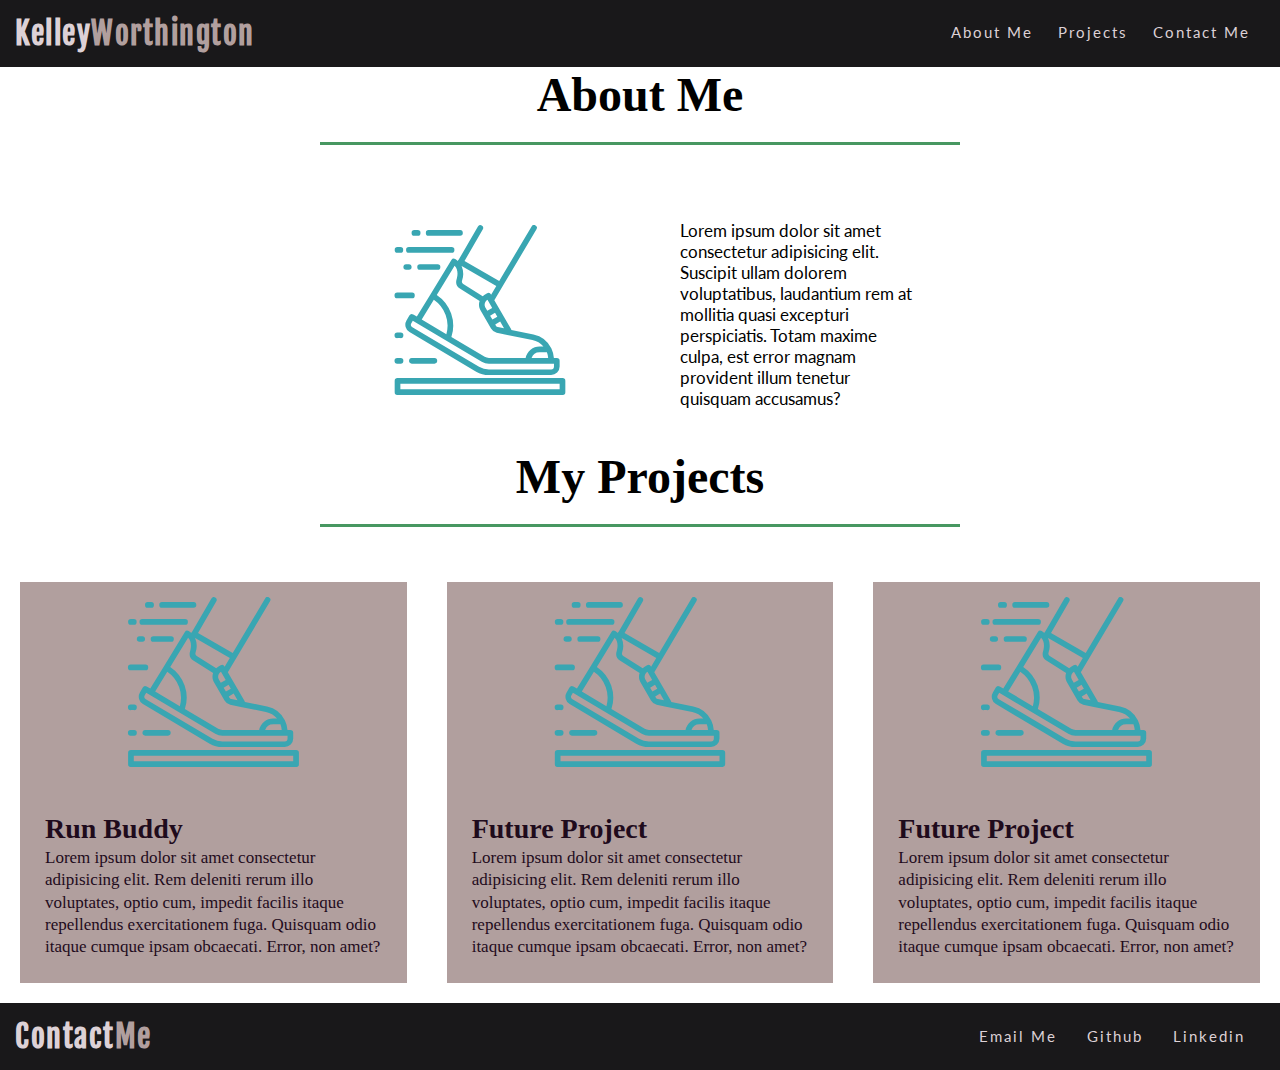
==== test.html @ 18ed3b27 "Trying out a different layout with test html and test css" ====
<!DOCTYPE html>
    <html lang="en">
    <head>
        <meta charset="UTF-8">
        <meta http-equiv="X-UA-Compatible" content="IE=edge">
        <meta name="viewport" content="width=device-width, initial-scale=1.0">
        <link rel="stylesheet" type="text/css" href="./assets/css/test.css">
        <link rel="preconnect" href="https://fonts.gstatic.com">
        <link rel="preconnect" href="https://fonts.gstatic.com">
        <link href="https://fonts.googleapis.com/css2?family=Fjalla+One&family=Lato&display=swap" rel="stylesheet">    <title>Kelley Worthington</title>    
        <title>Document</title>
    </head>
    <body>
        <header>
            <h1>Kelley<span class="color-tone">Worthington</span></h1>
            <nav>
                <ul>
                    <li><a href="#about-me">About Me</a></li>
                    <li><a href="#my-projects">Projects</a></li>
                    <li><a href="#contact-me">Contact Me</a></li>
                </ul>
            </nav>
        </header>
        <!-- was my-projects -->
        <section id="about-me">

            <div class="flex-row">
            <h2 class="section-title primary-border">About Me</h2>
            </div>
        <div class="bio-info">
            <article class="bio">
                <img src="./assets/runbuddy.svg" width="200px" height="200px" alt="Placeholder Bio Image">
                </article>
        <div class="bio-info">
            <article class="bio">
            <p>Lorem ipsum dolor sit amet consectetur adipisicing elit. Suscipit ullam dolorem voluptatibus, laudantium rem at mollitia quasi excepturi perspiciatis. Totam maxime culpa, est error magnam provident illum tenetur quisquam accusamus?</p>
             </article>
        </div>
        </div>
        </section>
                <!-- Project Information -->
        <section id="my-projects">
            <div class="flex-row">
            <h2 class="section-title primary-border">My Projects</h2>
            </div>
        <div class="projects">
            <article class="project">
               <a href="#"><img src="./assets/runbuddy.svg" width="200px" height="200px" alt="Run Buddy Logo - Running Shoe"></a>
                <div class="project-info"> 
                    <h3 class="project-name">Run Buddy</h3>
                    <p>Lorem ipsum dolor sit amet consectetur adipisicing elit. Rem deleniti rerum illo voluptates, optio cum, impedit facilis itaque repellendus exercitationem fuga. Quisquam odio itaque cumque ipsam obcaecati. Error, non amet?
                </p>
                </div>
            </article>
            <article class="project">
            <a href="#"><img src="./assets/runbuddy.svg" width="200px" height="200px" alt="Placeholder Image"></a>
            <div class="project-info">
                    <h3 class="project-name">Future Project</h3>
                    <p>Lorem ipsum dolor sit amet consectetur adipisicing elit. Rem deleniti rerum illo voluptates, optio cum, impedit facilis itaque repellendus exercitationem fuga. Quisquam odio itaque cumque ipsam obcaecati. Error, non amet?
                </p>
                </div>
            </article>

            <article class="project">
                <a href="#"><img src="./assets/runbuddy.svg" width="200px" height="200px" alt="Placeholder Image"></a>
                <div class="project-info">
                    <h3 class="project-name">Future Project</h3>
                    <p>Lorem ipsum dolor sit amet consectetur adipisicing elit. Rem deleniti rerum illo voluptates, optio cum, impedit facilis itaque repellendus exercitationem fuga. Quisquam odio itaque cumque ipsam obcaecati. Error, non amet?
                </p>
                </div>
            </article>
        </div>
    <footer>
            <div id="contact-me" class="contact">
                <h1>Contact<span class="color-tone">Me</span></h1>
                <ul>
                <li><a href="mailto:kelleymarne@gmail.com" target="_blank">Email Me</a></li>
                <li><a href="#" target="_blank">Github</a></li>
                <li><a href="https://www.linkedin.com/in/kelley-worthington-8347a7203/" target="_blank">Linkedin</a></li>
            </ul>
            </div>
    </footer>

    </body>
    </html>
---- assets/css/test.css ----
* {
    box-sizing: border-box;
    padding: 0;
    margin: 0;
}
header {
    background-color: #19181A;
    width: 100%;
    padding: 15px;
    display: flex;
    justify-content: space-between;
    flex-wrap: wrap;
    position: -webkit-sticky;
    position: sticky;
    top: 0;
}
h1 {
    color: #ddd1d6;
    font-size: 30px;
    font-family: 'Fjalla One', sans-serif;
    letter-spacing: 1.5px;
}
.color-tone {
    color: #B19F9E;
}
header nav {
    margin: 8px 0;
}
header nav ul  {
    list-style-type: none;
    display: flex;
    flex-wrap: wrap;
    justify-content: space-around;
    align-items: center;
}
header nav ul li a{
    font-family: 'Lato', sans-serif;
    padding: 10px;
    text-decoration: none;
    color: #ddd1d6;
    font-size: 15px;
    letter-spacing: 2px;
    margin-right: 5px;
}
header nav ul li a:hover {
    font-size: 20px;
    letter-spacing: 2px;
}

.section-title {
    font-size: 48px;
    border-bottom: 3px solid #479761;
    padding-bottom: 20px;
    text-align: center;
    margin: 0 auto 35px auto;
    width: 50%;
}
.bio-info {
    width: 50%;
    margin: 0 auto;
    display: flex;
    flex-wrap: wrap;
    justify-content: space-around;
}
.bio {
    margin: 20px;
    padding: 10px;
    flex: 1;
}
.bio p {
    font-size: 17px;
    padding: 10px;
    font-family: 'Lato', sans-serif;
}


/* Project Styles */
.projects {
    width: 100%;
    margin: 0 auto;
    display: flex;
    flex-wrap: wrap;
    justify-content: space-around;
}

.project {
    margin: 20px;
    background-color: #B19F9E;
    color: #1f0b1c;
    flex: 1;
}
.project img, .bio img {
    width: 100%;
    padding: 15px;
}
.project-info {
    padding: 25px;
    line-height: 1.3;
}
.project-info h3 {
    font-size: 28px;
}

.project-info p {
    font-size: 17px;
}

.flex-row {
    display: flex;
}

/* Contact Me Styles */
.contact {
    background-color: #19181A;
    width: 100%;
    padding: 15px;
    display: flex;
    justify-content: space-between;
    flex-wrap: wrap;
}
footer ul  {
    list-style-type: none;
    display: flex;
    flex-wrap: wrap;
    justify-content: space-around;
    align-items: center;
}
footer ul li a{
    font-family: 'Lato', sans-serif;
    padding: 10px;
    text-decoration: none;
    color: #ddd1d6;
    font-size: 15px;
    letter-spacing: 2px;
    margin-right: 10px;
}
footer ul li a:hover {
    font-size: 20px;
    letter-spacing: 2px;
}
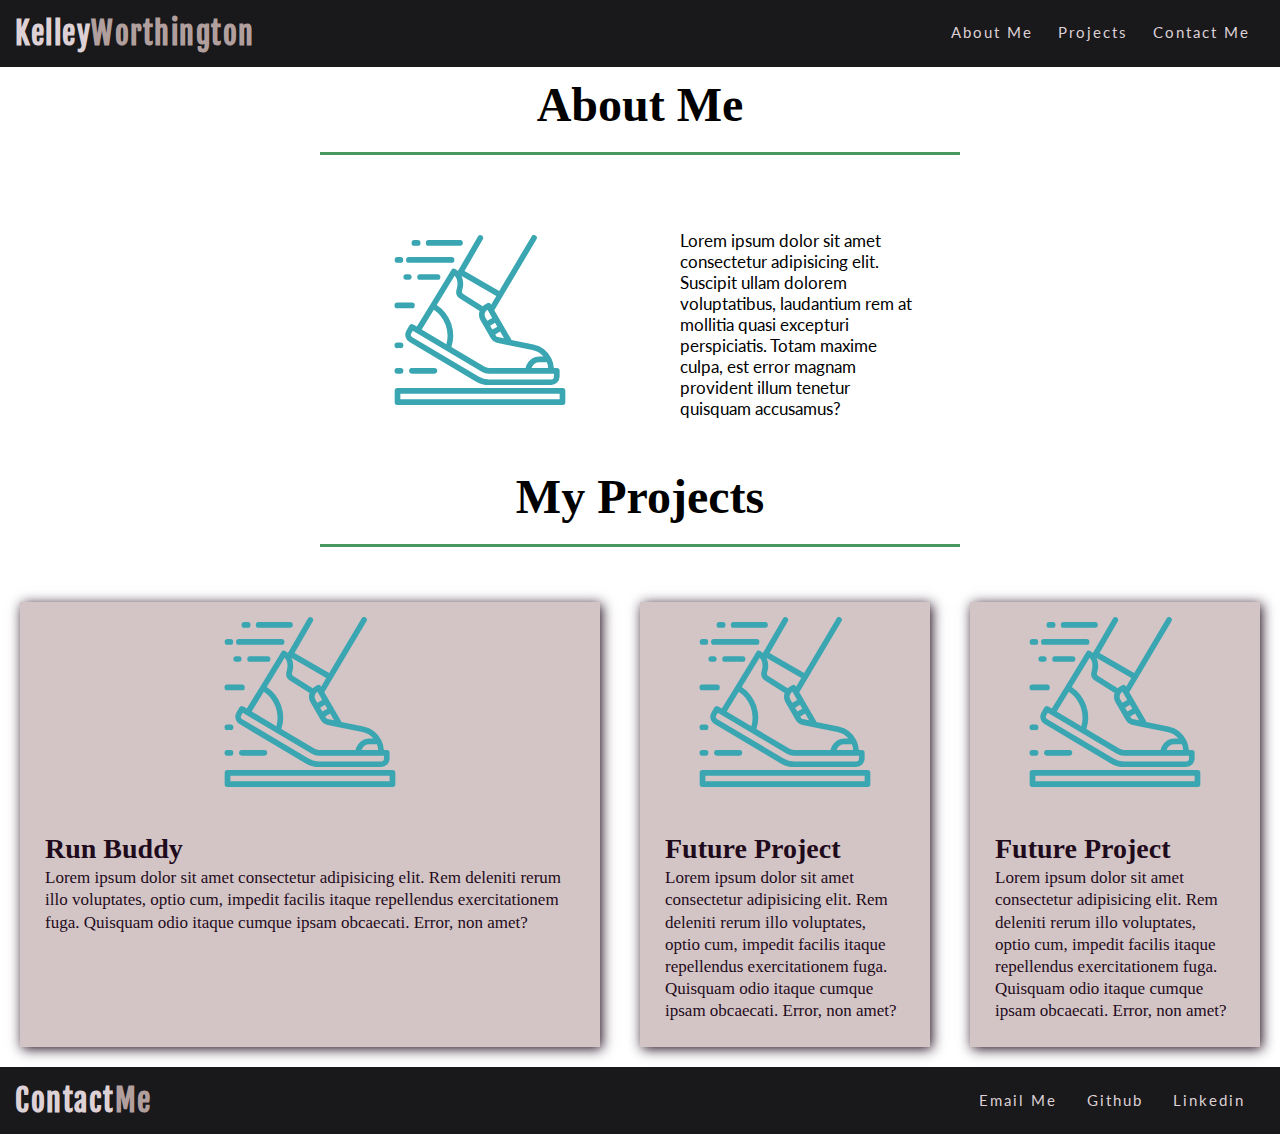
==== commit 4e9ce5e0: "researching flex more, testing out different styles" ====
--- a/test.html
+++ b/test.html
@@ -39,12 +39,12 @@
         </div>
         </section>
                 <!-- Project Information -->
-        <section id="my-projects">
             <div class="flex-row">
             <h2 class="section-title primary-border">My Projects</h2>
             </div>
-        <div class="projects">
-            <article class="project">
+            <!-- project container -->
+        <div class="projects-container" id="my-projects">
+            <article class="project run-buddy">
                <a href="#"><img src="./assets/runbuddy.svg" width="200px" height="200px" alt="Run Buddy Logo - Running Shoe"></a>
                 <div class="project-info"> 
                     <h3 class="project-name">Run Buddy</h3>
@@ -52,6 +52,7 @@
                 </p>
                 </div>
             </article>
+
             <article class="project">
             <a href="#"><img src="./assets/runbuddy.svg" width="200px" height="200px" alt="Placeholder Image"></a>
             <div class="project-info">
--- a/assets/css/test.css
+++ b/assets/css/test.css
@@ -3,8 +3,15 @@
     padding: 0;
     margin: 0;
 }
+:root {
+    --dark: #19181A;
+    --light: #ddd1d6; 
+    --sage: #479761;
+    --lavender: #d3c5c5;
+    --dark-purple:#1f0b1c;
+}
 header {
-    background-color: #19181A;
+    background-color: var(--dark);
     width: 100%;
     padding: 15px;
     display: flex;
@@ -15,7 +22,7 @@
     top: 0;
 }
 h1 {
-    color: #ddd1d6;
+    color: var(--light);
     font-size: 30px;
     font-family: 'Fjalla One', sans-serif;
     letter-spacing: 1.5px;
@@ -37,30 +44,33 @@
     font-family: 'Lato', sans-serif;
     padding: 10px;
     text-decoration: none;
-    color: #ddd1d6;
+    color: var(--light);
     font-size: 15px;
     letter-spacing: 2px;
     margin-right: 5px;
 }
 header nav ul li a:hover {
-    font-size: 20px;
-    letter-spacing: 2px;
+    color: var(--dark);
+    background-color:var(--light);
+    border-radius: 5px;
 }
 
 .section-title {
     font-size: 48px;
-    border-bottom: 3px solid #479761;
+    border-bottom: 3px solid var(--sage);
     padding-bottom: 20px;
     text-align: center;
-    margin: 0 auto 35px auto;
+    margin: 10px auto 35px auto;
     width: 50%;
 }
+
 .bio-info {
     width: 50%;
     margin: 0 auto;
     display: flex;
     flex-wrap: wrap;
     justify-content: space-around;
+    
 }
 .bio {
     margin: 20px;
@@ -75,19 +85,22 @@
 
 
 /* Project Styles */
-.projects {
+.projects-container {
     width: 100%;
     margin: 0 auto;
     display: flex;
     flex-wrap: wrap;
     justify-content: space-around;
+
 }
 
 .project {
     margin: 20px;
-    background-color: #B19F9E;
-    color: #1f0b1c;
+    background-color: var(--lavender);
+    color: var(--dark-purple);
     flex: 1;
+    box-shadow: 2px 2px 12px;
+
 }
 .project img, .bio img {
     width: 100%;
@@ -108,10 +121,14 @@
 .flex-row {
     display: flex;
 }
+.run-buddy {
+    flex-grow: 2;
+}
+ 
 
 /* Contact Me Styles */
 .contact {
-    background-color: #19181A;
+    background-color: var(--dark);
     width: 100%;
     padding: 15px;
     display: flex;
@@ -129,12 +146,13 @@
     font-family: 'Lato', sans-serif;
     padding: 10px;
     text-decoration: none;
-    color: #ddd1d6;
+    color:var(--light);
     font-size: 15px;
     letter-spacing: 2px;
     margin-right: 10px;
 }
 footer ul li a:hover {
-    font-size: 20px;
-    letter-spacing: 2px;
+    color: var(--dark);
+    background-color: var(--light);
+    border-radius: 5px;
 }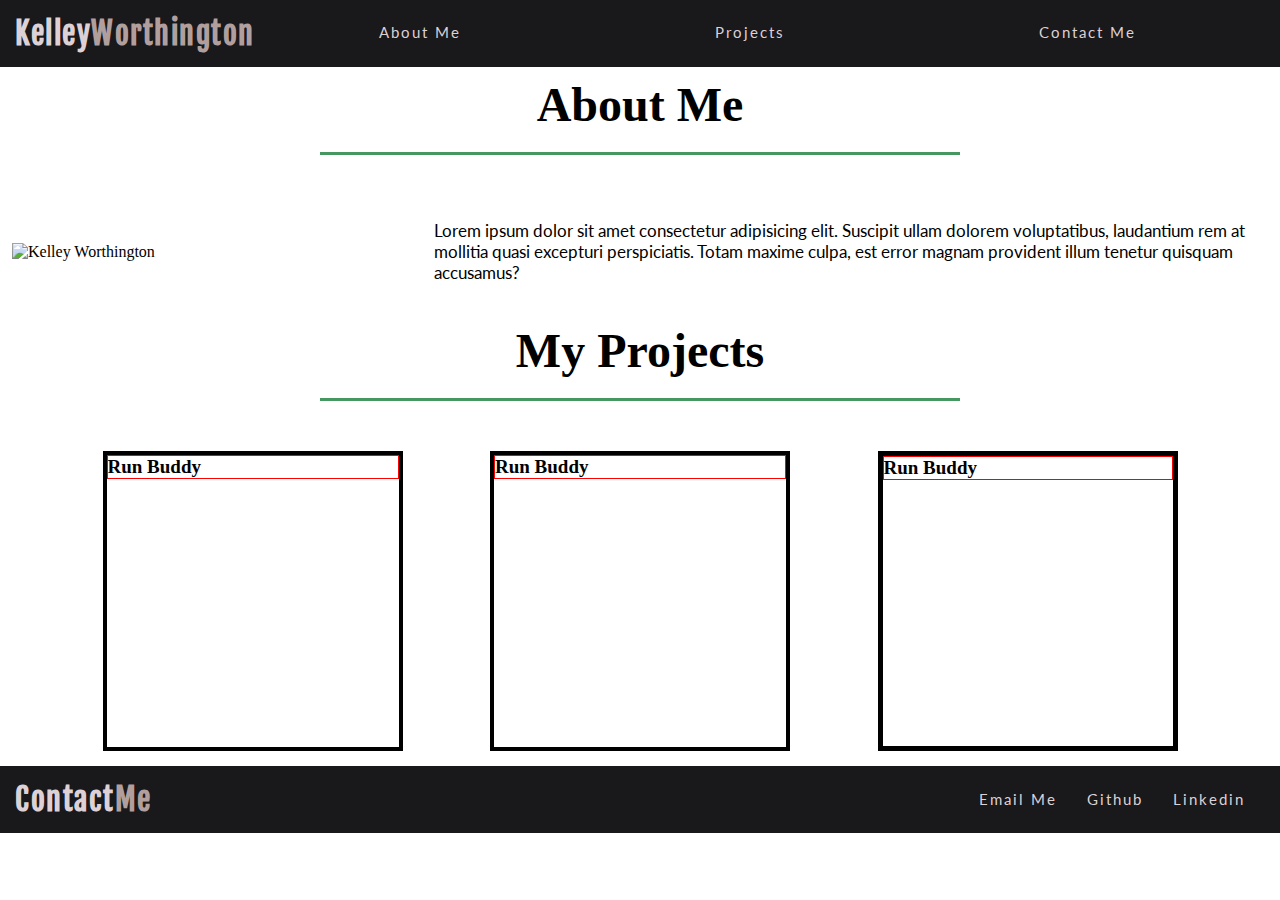
==== commit 9b1d5bd6: "trying yet another layout" ====
--- a/test.html
+++ b/test.html
@@ -1,86 +1,87 @@
-    <!DOCTYPE html>
-    <html lang="en">
-    <head>
-        <meta charset="UTF-8">
-        <meta http-equiv="X-UA-Compatible" content="IE=edge">
-        <meta name="viewport" content="width=device-width, initial-scale=1.0">
-        <link rel="stylesheet" type="text/css" href="./assets/css/test.css">
-        <link rel="preconnect" href="https://fonts.gstatic.com">
-        <link rel="preconnect" href="https://fonts.gstatic.com">
-        <link href="https://fonts.googleapis.com/css2?family=Fjalla+One&family=Lato&display=swap" rel="stylesheet">    <title>Kelley Worthington</title>    
-        <title>Document</title>
-    </head>
-    <body>
-        <header>
-            <h1>Kelley<span class="color-tone">Worthington</span></h1>
-            <nav>
-                <ul>
-                    <li><a href="#about-me">About Me</a></li>
-                    <li><a href="#my-projects">Projects</a></li>
-                    <li><a href="#contact-me">Contact Me</a></li>
-                </ul>
-            </nav>
-        </header>
-        <!-- was my-projects -->
-        <section id="about-me">
+<!DOCTYPE html>
+<html lang="en">
 
-            <div class="flex-row">
+<head>
+    <meta charset="UTF-8">
+    <meta http-equiv="X-UA-Compatible" content="IE=edge">
+    <meta name="viewport" content="width=device-width, initial-scale=1.0">
+    <link rel="stylesheet" type="text/css" href="./assets/css/test.css">
+    <link rel="preconnect" href="https://fonts.gstatic.com">
+    <link rel="preconnect" href="https://fonts.gstatic.com">
+    <link href="https://fonts.googleapis.com/css2?family=Fjalla+One&family=Lato&display=swap" rel="stylesheet">
+    <title>Kelley Worthington</title>
+    <title>Document</title>
+</head>
+
+<body>
+    <header>
+        <h1>Kelley<span class="color-tone">Worthington</span></h1>
+        <nav>
+            <ul>
+                <li><a href="#about-me">About Me</a></li>
+                <li><a href="#my-projects">Projects</a></li>
+                <li><a href="#contact-me">Contact Me</a></li>
+            </ul>
+        </nav>
+    </header>
+    <!-- was my-projects -->
+    <section id="about-me">
+        <div class="flex-row">
             <h2 class="section-title primary-border">About Me</h2>
+        </div>
+
+        <!--parent container-->
+        <div class="bio-info">
+
+            <div class="bio-img">
+            <img src="http://via.placeholder.com/640x360" alt="Kelley Worthington">
             </div>
-        <div class="bio-info">
+            
             <article class="bio">
-                <img src="./assets/runbuddy.svg" width="200px" height="200px" alt="Placeholder Bio Image">
-                </article>
-        <div class="bio-info">
-            <article class="bio">
-            <p>Lorem ipsum dolor sit amet consectetur adipisicing elit. Suscipit ullam dolorem voluptatibus, laudantium rem at mollitia quasi excepturi perspiciatis. Totam maxime culpa, est error magnam provident illum tenetur quisquam accusamus?</p>
-             </article>
-        </div>
-        </div>
-        </section>
-                <!-- Project Information -->
-            <div class="flex-row">
-            <h2 class="section-title primary-border">My Projects</h2>
-            </div>
-            <!-- project container -->
-        <div class="projects-container" id="my-projects">
-            <article class="project run-buddy">
-               <a href="#"><img src="./assets/runbuddy.svg" width="200px" height="200px" alt="Run Buddy Logo - Running Shoe"></a>
-                <div class="project-info"> 
-                    <h3 class="project-name">Run Buddy</h3>
-                    <p>Lorem ipsum dolor sit amet consectetur adipisicing elit. Rem deleniti rerum illo voluptates, optio cum, impedit facilis itaque repellendus exercitationem fuga. Quisquam odio itaque cumque ipsam obcaecati. Error, non amet?
-                </p>
-                </div>
-            </article>
-
-            <article class="project">
-            <a href="#"><img src="./assets/runbuddy.svg" width="200px" height="200px" alt="Placeholder Image"></a>
-            <div class="project-info">
-                    <h3 class="project-name">Future Project</h3>
-                    <p>Lorem ipsum dolor sit amet consectetur adipisicing elit. Rem deleniti rerum illo voluptates, optio cum, impedit facilis itaque repellendus exercitationem fuga. Quisquam odio itaque cumque ipsam obcaecati. Error, non amet?
-                </p>
-                </div>
-            </article>
-
-            <article class="project">
-                <a href="#"><img src="./assets/runbuddy.svg" width="200px" height="200px" alt="Placeholder Image"></a>
-                <div class="project-info">
-                    <h3 class="project-name">Future Project</h3>
-                    <p>Lorem ipsum dolor sit amet consectetur adipisicing elit. Rem deleniti rerum illo voluptates, optio cum, impedit facilis itaque repellendus exercitationem fuga. Quisquam odio itaque cumque ipsam obcaecati. Error, non amet?
-                </p>
-                </div>
+                <p>Lorem ipsum dolor sit amet consectetur adipisicing elit. Suscipit ullam dolorem voluptatibus,
+                    laudantium rem at mollitia quasi excepturi perspiciatis. Totam maxime culpa, est error magnam
+                    provident illum tenetur quisquam accusamus?</p>
             </article>
         </div>
+    </section>
+
+
+
+    <!-- Project Information -->
+    <div class="flex-row">
+        <h2 class="section-title primary-border">My Projects</h2>
+    </div>
+    <!-- project container -->
+    <div class="project-box">
+
+        <div class="project1">
+            <h2 class="proj-title">Run Buddy</h2>
+        </div>
+
+        <div class="project2">
+            <h2 class="proj-title">Run Buddy</h2>
+
+        </div>
+
+        <div class="project3">
+            <h2 class="proj-title">Run Buddy</h2>
+
+        </div>
+        
+    </div>
+    <!-- Footer -->
     <footer>
-            <div id="contact-me" class="contact">
-                <h1>Contact<span class="color-tone">Me</span></h1>
-                <ul>
+        <div id="contact-me" class="contact">
+            <h1>Contact<span class="color-tone">Me</span></h1>
+            <ul>
                 <li><a href="mailto:kelleymarne@gmail.com" target="_blank">Email Me</a></li>
                 <li><a href="#" target="_blank">Github</a></li>
-                <li><a href="https://www.linkedin.com/in/kelley-worthington-8347a7203/" target="_blank">Linkedin</a></li>
+                <li><a href="https://www.linkedin.com/in/kelley-worthington-8347a7203/" target="_blank">Linkedin</a>
+                </li>
             </ul>
-            </div>
+        </div>
     </footer>
 
-    </body>
-    </html>+</body>
+
+</html>--- a/assets/css/test.css
+++ b/assets/css/test.css
@@ -10,7 +10,11 @@
     --lavender: #d3c5c5;
     --dark-purple:#1f0b1c;
 }
-header {
+img {
+    width:100%;
+    height:100%;
+}
+    header {
     background-color: var(--dark);
     width: 100%;
     padding: 15px;
@@ -32,6 +36,7 @@
 }
 header nav {
     margin: 8px 0;
+    flex: 1;
 }
 header nav ul  {
     list-style-type: none;
@@ -64,65 +69,62 @@
     width: 50%;
 }
 
+/* About ME */
 .bio-info {
-    width: 50%;
-    margin: 0 auto;
     display: flex;
-    flex-wrap: wrap;
+    flex-wrap: nowrap;
     justify-content: space-around;
-    
+    align-items: center;
 }
 .bio {
     margin: 20px;
     padding: 10px;
-    flex: 1;
+    flex: 2;
+    width:40%;
 }
 .bio p {
     font-size: 17px;
-    padding: 10px;
     font-family: 'Lato', sans-serif;
+}
+.bio-img {
+    flex: .5;
+    padding:12px;
+    margin:auto;
+    flex-basis: 200px;
+    border-radius: 60px;
 }
 
 
 /* Project Styles */
-.projects-container {
-    width: 100%;
-    margin: 0 auto;
+
+.project-box {
+    /* border: 7px solid black; */
+    padding: 15px;
     display: flex;
-    flex-wrap: wrap;
-    justify-content: space-around;
+    justify-content: space-evenly;
+    
+}
+.project1 {
+    width: 300px;
+    height: 300px;
+    border: 4px solid black;
 
 }
-
-.project {
-    margin: 20px;
-    background-color: var(--lavender);
-    color: var(--dark-purple);
-    flex: 1;
-    box-shadow: 2px 2px 12px;
+.project2 {
+    width: 300px;
+    height: 300px;
+    border: 4px solid black;
 
 }
-.project img, .bio img {
-    width: 100%;
-    padding: 15px;
+.project3 {
+    width: 300px;
+    height: 300px;
+    border: 5px solid black;
 }
-.project-info {
-    padding: 25px;
-    line-height: 1.3;
-}
-.project-info h3 {
-    font-size: 28px;
-}
-
-.project-info p {
-    font-size: 17px;
-}
-
-.flex-row {
-    display: flex;
-}
-.run-buddy {
-    flex-grow: 2;
+.proj-title {
+    font-size: 19px;
+    text-align:left;
+    border: 1px solid red;
 }
  
 
